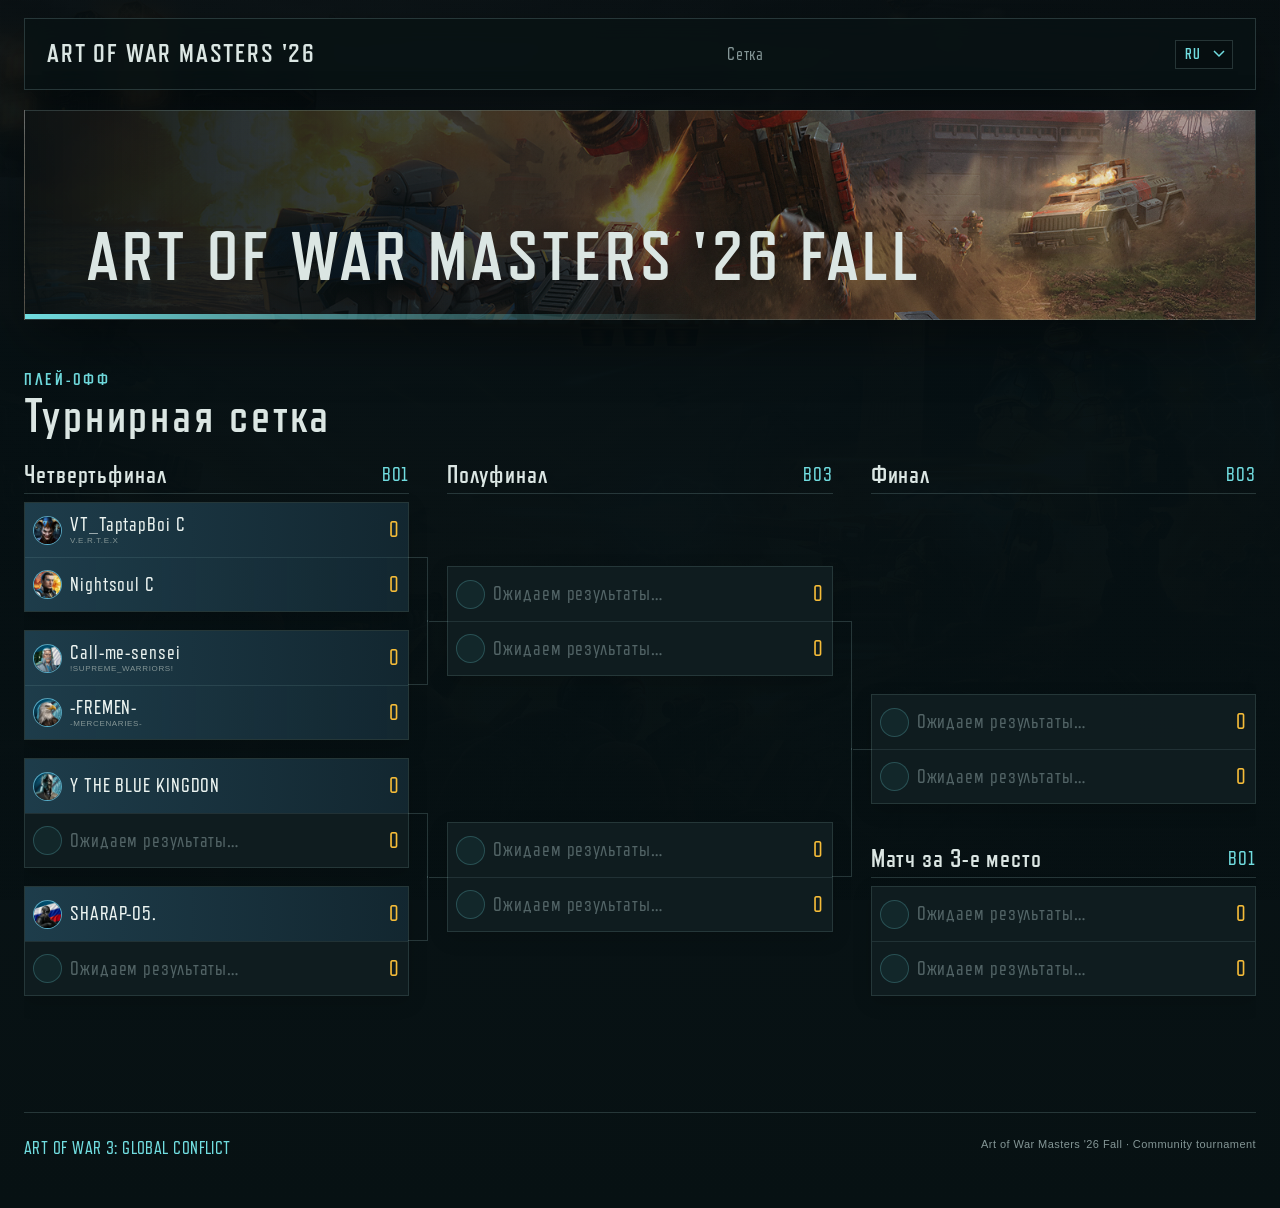
==== fall/index.html @ 6674efa5 "Publish Art of War Masters Fall portal and broadcast overlays" ====
<!doctype html>
<html data-mode="pages" lang="ru">
  <head>
    <meta charset="UTF-8" />
    <meta name="viewport" content="width=device-width, initial-scale=1" />
    <meta name="theme-color" content="#0b1114" />
    <title>Art of War Masters '26 Fall</title>
    <link rel="stylesheet" href="styles.css" /><link rel="stylesheet" href="fall.css" />
  </head>
  <body>
    <header class="site-header">
      <a class="brand" href="#top" aria-label="Art of War Masters '26 Fall">
        <span>ART OF WAR MASTERS '26</span>
      </a>
      <nav data-i18n-aria-label="navigationLabel" aria-label="Навигация по странице">
        <a href="#bracket" data-i18n="navBracket">Сетка</a>
      </nav>
      <label class="language-switch"><span class="visually-hidden" data-i18n="languageLabel">Язык</span><select id="language-select" data-i18n-aria-label="languageLabel" aria-label="Язык"><option value="ru">RU</option><option value="en">EN</option></select></label>
    </header>

    <main id="top">
      <section class="hero" aria-labelledby="page-title">
        <div class="hero-copy">
          <h1 id="page-title">ART OF WAR MASTERS '26 FALL</h1>
        </div>
      </section>

      <section class="section bracket-section" id="bracket" aria-labelledby="bracket-title">
        <div class="section-heading">
          <div>
            <p class="eyebrow" data-i18n="mainStage">Основной этап</p>
            <h2 id="bracket-title" data-i18n="bracketTitle">Турнирная сетка</h2>
          </div>
        </div>
        <div class="playoff-viewport" tabindex="0" data-i18n-aria-label="bracketLabel" aria-label="Турнирная сетка. На мобильном листайте вправо между стадиями.">
          <div class="playoff-bracket" id="bracket-content" aria-live="polite"></div>
        </div>
      </section>

    </main>

    <footer><span>ART OF WAR 3: GLOBAL CONFLICT</span><p data-i18n="footer">Art of War Masters '26 Fall · Community tournament</p></footer>

    <script src="app.js"></script>
  </body>
</html>
---- fall/styles.css ----
@font-face {
  font-family: Refrigerator;
  src: url('assets/Refrigerator-Deluxe.otf') format('opentype');
  font-weight: 400;
}

@font-face {
  font-family: Refrigerator;
  src: url('assets/Refrigerator-Deluxe-Bold.otf') format('opentype');
  font-weight: 700;
}

:root {
  --ink: #dbe6e3;
  --muted: #849696;
  --dim: #526466;
  --teal: #71dde0;
  --teal-deep: #1a777b;
  --gold: #f5bc39;
  --panel: rgba(17, 29, 31, .91);
  --line: rgba(145, 182, 181, .23);
  --line-hot: rgba(113, 222, 224, .63);
  --shadow: 0 22px 50px rgba(0, 0, 0, .35);
}

* { box-sizing: border-box; }
html { scroll-behavior: smooth; }
body {
  min-width: 320px;
  margin: 0;
  color: var(--ink);
  font-family: Refrigerator, 'Arial Narrow', Arial, sans-serif;
  font-size: 20px;
  letter-spacing: .045em;
  background: linear-gradient(180deg, rgba(5, 12, 14, .9), rgba(5, 15, 18, .98) 30%, #071113), url('assets/aow-background.jpg') center top / cover fixed;
}
body::before { content: ''; position: fixed; inset: 0; z-index: -1; opacity: .3; pointer-events: none; background: repeating-linear-gradient(0deg, transparent 0 3px, rgba(118, 225, 225, .025) 4px); }
a { color: inherit; text-decoration: none; }

.site-header { width: min(1480px, calc(100% - 48px)); min-height: 72px; margin: 18px auto; padding: 14px 22px; display: flex; justify-content: space-between; align-items: center; border: 1px solid var(--line); background: rgba(8, 18, 20, .78); box-shadow: var(--shadow); backdrop-filter: blur(12px); }
.brand { color: var(--ink); font-size: 26px; font-weight: 700; letter-spacing: .07em; line-height: 1; white-space: nowrap; }
nav { display: flex; gap: 30px; color: var(--muted); font-size: 18px; }
nav a { transition: color .2s ease; }
nav a:hover { color: var(--teal); }
.language-switch select { appearance: none; min-width: 58px; padding: 6px 23px 6px 9px; color: var(--teal); border: 1px solid var(--line); border-radius: 0; outline: 0; background: rgba(6, 15, 17, .9) url("data:image/svg+xml,%3Csvg xmlns='http://www.w3.org/2000/svg' width='12' height='8'%3E%3Cpath d='m1 1 5 5 5-5' fill='none' stroke='%2371dde0' stroke-width='1.5'/%3E%3C/svg%3E") right 7px center / 12px no-repeat; font: 700 15px Refrigerator, sans-serif; letter-spacing: .08em; cursor: pointer; }.language-switch select:focus { border-color: var(--teal); }.visually-hidden { position: absolute; width: 1px; height: 1px; overflow: hidden; clip: rect(0 0 0 0); white-space: nowrap; }.language-dialog[hidden] { display: none; }.language-dialog { position: fixed; z-index: 10; inset: 0; display: grid; place-items: center; padding: 24px; background: rgba(2, 8, 10, .8); backdrop-filter: blur(8px); }.language-dialog-card { width: min(100%, 390px); padding: 28px; border: 1px solid var(--line-hot); background: #0d1d1f; box-shadow: var(--shadow); text-align: center; }.language-dialog-card > p:not(.eyebrow) { margin-bottom: 22px; color: var(--ink); }.language-dialog-card div { display: flex; gap: 10px; }.language-dialog-card button { flex: 1; padding: 10px; color: var(--ink); border: 1px solid var(--line); background: rgba(21, 48, 50, .8); font: 700 19px Refrigerator, sans-serif; letter-spacing: .06em; cursor: pointer; }.language-dialog-card button:hover, .language-dialog-card button:focus { border-color: var(--teal); color: var(--teal); }

main { width: min(1480px, calc(100% - 48px)); margin: 0 auto; }
.hero { min-height: 210px; position: relative; display: flex; align-items: end; margin: 20px 0 50px; padding: 30px 5%; overflow: hidden; border: 1px solid var(--line); background: linear-gradient(90deg, rgba(8, 16, 18, .96) 0%, rgba(8, 16, 18, .72) 42%, rgba(8, 16, 18, .1) 80%), url('assets/aow-banner.jpg') center 44% / cover; box-shadow: var(--shadow); }
.hero::after { content: ''; position: absolute; left: 0; right: 0; bottom: 0; height: 5px; background: linear-gradient(90deg, var(--teal), transparent 55%); }
.hero-copy { position: relative; z-index: 1; max-width: 860px; }
.eyebrow { margin: 0 0 8px; color: var(--teal); font-size: 17px; font-weight: 700; letter-spacing: .16em; text-transform: uppercase; }
h1, h2, h3, p { margin-top: 0; }
h1 { margin: 0; color: var(--ink); font-size: clamp(40px, 5.4vw, 76px); line-height: .88; letter-spacing: .06em; }

.section { margin-bottom: 80px; }
.section-heading { display: flex; align-items: end; justify-content: space-between; gap: 25px; margin-bottom: 20px; }
h2 { margin-bottom: 0; font-size: 48px; line-height: .8; letter-spacing: .06em; }
.stage-note { max-width: 300px; margin: 0; color: var(--muted); font-family: Arial, sans-serif; font-size: 13px; line-height: 1.5; letter-spacing: .01em; text-align: right; }
.playoff-round header, .third-place header { display: flex; justify-content: space-between; align-items: start; min-height: 38px; border-bottom: 1px solid var(--line); }.playoff-round h3, .third-place h3 { margin: 0; font-size: 25px; line-height: 1; }.playoff-round header span, .third-place header span { color: var(--teal); font-size: 16px; }.match { position: relative; width: 100%; border: 1px solid rgba(145, 182, 181, .2); background: rgba(12, 26, 28, .88); box-shadow: 0 6px 18px rgba(0, 0, 0, .16); }.player { min-height: 37px; display: flex; align-items: center; gap: 8px; padding: 4px 8px; background: transparent; }.player + .player { border-top: 1px solid rgba(145, 182, 181, .14); }.avatar { width: 29px; height: 29px; flex: 0 0 29px; border: 1px solid rgba(113, 222, 224, .55); border-radius: 50%; background: #16363a; }.player-copy { min-width: 0; display: grid; gap: 1px; }.player-name { overflow: hidden; color: #edf5f2; font-size: 20px; line-height: 1; text-overflow: ellipsis; white-space: nowrap; }.clan-name { overflow: hidden; color: var(--muted); font-family: Arial, sans-serif; font-size: 8px; line-height: 1.2; letter-spacing: .08em; text-overflow: ellipsis; white-space: nowrap; }.player-score { margin-left: auto; color: var(--gold); font-size: 22px; font-weight: 400; line-height: 1; }.player-empty { background: rgba(21, 35, 37, .44); }.player-empty .player-name { color: var(--dim); }.ghost-avatar { border-color: rgba(132, 150, 150, .2); background: transparent; }.is-eliminated { filter: saturate(.25); opacity: .38; }.is-eliminated .player-name { text-decoration: line-through; }
.no-stream { display: flex; flex-direction: column; }.no-stream .player { flex: 1; }.stream-link { min-height: 20px; display: flex; align-items: center; gap: 5px; margin-top: 2px; padding: 2px 6px; color: #bdd1cf; background: rgba(86, 32, 41, .42); font-family: Arial, sans-serif; font-size: 9px; letter-spacing: .02em; transition: background .2s ease; }.stream-link:hover { background: rgba(159, 45, 56, .7); }.stream-link span { padding: 2px 4px; color: #fff; background: #c33846; font-size: 7px; font-weight: 700; letter-spacing: .06em; }
.qualifying-match .stream-link { min-height: 34px; padding: 4px 7px; font-size: 10px; }.qualifying-match .stream-link span { padding: 3px 5px; font-size: 8px; }
.player-confederation { background: linear-gradient(90deg, rgba(57, 111, 142, .42), rgba(45, 87, 119, .24)); }.player-confederation .avatar { border-color: rgba(121, 209, 236, .72); background: #24475c; }.player-resistance { background: linear-gradient(90deg, rgba(130, 55, 61, .38), rgba(108, 42, 49, .22)); }.player-resistance .avatar { border-color: rgba(233, 126, 132, .7); background: #542d32; }

@media (min-width: 901px) { .third-place { top: 703px; padding-top: 0; } }
.playoff-viewport { overflow-x: auto; padding: 1px 0 18px; scrollbar-color: var(--teal-deep) rgba(5, 14, 16, .6); scrollbar-width: thin; }.playoff-viewport:focus { outline: 1px solid var(--line-hot); outline-offset: 3px; }.playoff-bracket { --match-height: 112px; position: relative; min-width: 1900px; height: 1060px; }.bracket-lines { position: absolute; z-index: 0; top: 38px; left: 0; width: 100%; height: 1020px; overflow: visible; }.bracket-lines path { fill: none; stroke: rgba(113, 222, 224, .5); stroke-width: 1; vector-effect: non-scaling-stroke; }.bracket-lines .third-line { stroke: rgba(113, 222, 224, .7); }.playoff-round { position: absolute; z-index: 1; top: 0; width: 285px; }.playoff-round-0 { left: 0; width: 620px; }.playoff-round-1 { left: 680px; }.playoff-round-2 { left: 1015px; }.playoff-round-3 { left: 1350px; }.final-stage { left: 1685px; }.playoff-matches { position: relative; height: 1020px; padding: 10px; background: transparent; }.match { min-height: var(--match-height); }.playoff-round-0 .playoff-matches { display: grid; grid-template-columns: repeat(2, minmax(0, 1fr)); grid-template-rows: repeat(8, var(--match-height)); gap: 14px 16px; }.playoff-round-1 .playoff-matches .match, .playoff-round-2 .playoff-matches .match, .playoff-round-3 .playoff-matches .match, .final-stage > .playoff-matches .match { position: absolute; left: 10px; right: 10px; }.playoff-round-1 .match:nth-child(1) { top: 10px; }.playoff-round-1 .match:nth-child(2) { top: 136px; }.playoff-round-1 .match:nth-child(3) { top: 262px; }.playoff-round-1 .match:nth-child(4) { top: 388px; }.playoff-round-1 .match:nth-child(5) { top: 514px; }.playoff-round-1 .match:nth-child(6) { top: 640px; }.playoff-round-1 .match:nth-child(7) { top: 766px; }.playoff-round-1 .match:nth-child(8) { top: 892px; }.playoff-round-2 .match:nth-child(1) { top: 73px; }.playoff-round-2 .match:nth-child(2) { top: 325px; }.playoff-round-2 .match:nth-child(3) { top: 577px; }.playoff-round-2 .match:nth-child(4) { top: 829px; }.playoff-round-3 .match:nth-child(1) { top: 199px; }.playoff-round-3 .match:nth-child(2) { top: 703px; }.final-stage > .playoff-matches .match { top: 451px; }.third-place { position: absolute; top: 577px; left: 0; width: 100%; padding-top: 90px; }.third-place .playoff-matches { height: auto; padding: 10px; }.third-place h3 { font-size: 25px; }.points-card::after { display: none; }.bracket-hint { display: none; margin: 10px 0 0; color: var(--muted); font-family: Arial, sans-serif; font-size: 12px; text-align: right; }

.ranking-layout { display: grid; grid-template-columns: minmax(0, 1fr) 330px; gap: 25px; align-items: end; }.ranking-table { border: 1px solid var(--line); background: var(--panel); box-shadow: var(--shadow); }.ranking-head, .ranking-row { display: grid; grid-template-columns: 55px minmax(160px, 1.1fr) minmax(210px, 1.6fr) 75px; align-items: center; gap: 15px; padding: 10px 16px; }.ranking-head { min-height: 41px; color: var(--muted); border-bottom: 1px solid var(--line); font-size: 14px; }.ranking-head span:last-child { text-align: right; }.ranking-row { min-height: 58px; border-bottom: 1px solid rgba(145, 182, 181, .12); transition: background .2s ease; }.ranking-row:last-child { border: 0; }.ranking-row:hover { background: rgba(105, 211, 214, .06); }.rank { color: var(--teal); font-size: 18px; }.clan { display: flex; align-items: center; gap: 10px; }.clan img { width: 30px; height: 30px; border: 1px solid rgba(245, 188, 57, .45); border-radius: 50%; background: #51391a; }.clan b { font-size: 20px; }.representatives { overflow: hidden; color: var(--muted); font-family: Arial, sans-serif; font-size: 12px; letter-spacing: .01em; text-overflow: ellipsis; white-space: nowrap; }.clan-points { color: var(--gold); font-size: 28px; text-align: right; }
.points-card { position: relative; overflow: hidden; padding: 25px; border: 1px solid var(--line); background: linear-gradient(160deg, rgba(38, 53, 45, .98), rgba(19, 31, 33, .96)); box-shadow: var(--shadow); }.points-card::after { content: '26'; position: absolute; right: -11px; bottom: -31px; color: rgba(113, 222, 224, .07); font-size: 210px; font-weight: 700; }.points-card > * { position: relative; z-index: 1; }.points-card h3 { margin-bottom: 21px; font-size: 31px; line-height: .9; }.point-row { display: flex; align-items: center; justify-content: space-between; min-height: 33px; color: #aab9b6; border-bottom: 1px solid rgba(145, 182, 181, .15); font-size: 17px; }.point-row strong { color: var(--teal); font-size: 22px; }.point-row.winner-points { color: #f3df9b; }.point-row.winner-points strong { color: var(--gold); font-size: 27px; }.points-footnote { margin: 18px 0 0; color: var(--muted); font-family: Arial, sans-serif; font-size: 11px; line-height: 1.45; letter-spacing: .01em; }

footer { display: flex; justify-content: space-between; width: min(1480px, calc(100% - 48px)); margin: 0 auto; padding: 25px 0 50px; color: var(--muted); border-top: 1px solid var(--line); font-family: Arial, sans-serif; font-size: 11px; letter-spacing: .04em; }footer span { color: var(--teal); font-family: Refrigerator, sans-serif; font-size: 18px; }footer p { margin: 0; }

@media (max-width: 900px) { .ranking-layout { grid-template-columns: 1fr; }.points-card { max-width: 500px; }.playoff-viewport { scroll-snap-type: x mandatory; }.playoff-bracket { display: flex; min-width: 0; height: auto; gap: 14px; }.bracket-lines { display: none; }.playoff-round { position: relative; inset: auto; min-width: 100%; scroll-snap-align: start; scroll-snap-stop: always; }.playoff-matches, .playoff-round-0 .playoff-matches { display: grid; grid-template-rows: none; height: auto; gap: 10px; padding: 10px; }.playoff-round-0 .playoff-matches { grid-template-columns: repeat(2, minmax(0, 1fr)); }.playoff-round-1 .playoff-matches, .playoff-round-2 .playoff-matches, .playoff-round-3 .playoff-matches, .final-stage > .playoff-matches { grid-template-columns: 1fr; }.playoff-round-1 .playoff-matches .match, .playoff-round-2 .playoff-matches .match, .playoff-round-3 .playoff-matches .match, .final-stage > .playoff-matches .match { position: relative; inset: auto; min-height: var(--match-height); }.third-place { position: relative; top: auto; left: auto; padding-top: 48px; }.bracket-hint { display: block; } }
@media (max-width: 620px) { body { font-size: 17px; } .site-header, main, footer { width: min(100% - 28px, 1480px); }.site-header { min-height: 54px; margin-top: 10px; padding: 10px; }.brand { font-size: 15px; letter-spacing: .04em; } nav { gap: 12px; font-size: 14px; }.hero { min-height: 104px; margin: 14px 0 35px; padding: 16px; background: linear-gradient(90deg, rgba(8, 16, 18, .88), rgba(8, 16, 18, .28)), url('assets/aow-banner.jpg') 60% center / cover; }.hero::after { height: 3px; } h1 { max-width: 225px; font-size: 35px; line-height: .87; letter-spacing: .04em; }.section { margin-bottom: 48px; }.section-heading { margin-bottom: 14px; }.section-heading .eyebrow { margin-bottom: 5px; font-size: 13px; } h2 { font-size: 36px; }.stage-note { display: none; }.ranking-main .stage-note { display: block; max-width: none; margin-top: 8px; color: var(--muted); text-align: left; }.playoff-round header, .third-place header { min-height: 36px; }.playoff-round h3, .third-place h3 { font-size: 23px; }.playoff-round header span, .third-place header span { font-size: 15px; }.playoff-matches { gap: 10px; padding: 10px; }.playoff-round-0 .playoff-matches { grid-template-columns: repeat(2, minmax(0, 1fr)); gap: 8px; }.player { min-height: 41px; gap: 7px; padding: 4px 35px 4px 6px; }.avatar { width: 32px; height: 32px; flex-basis: 32px; }.player-copy { gap: 1px; }.player-name { font-size: 19px; }.clan-name { font-size: 7px; }.match-score { right: 5px; font-size: 17px; }.stream-link { min-height: 22px; gap: 5px; padding: 3px 5px; font-size: 8px; }.stream-link span { padding: 2px 4px; font-size: 7px; }.playoff-round-1 .playoff-matches, .playoff-round-2 .playoff-matches, .playoff-round-3 .playoff-matches, .third-place .playoff-matches { grid-template-columns: 1fr; }.final-stage .player { min-height: 52px; }.final-stage .avatar { width: 40px; height: 40px; flex-basis: 40px; }.final-stage .player-name { font-size: 23px; }.final-stage .match-score { font-size: 22px; }.third-place { padding-top: 48px; }.third-place .player { min-height: 50px; }.third-place .avatar { width: 38px; height: 38px; flex-basis: 38px; }.third-place .player-name { font-size: 22px; }.bracket-hint { display: block; font-size: 10px; }.ranking-head, .ranking-row { grid-template-columns: 31px minmax(130px, 1fr) 42px; gap: 7px; padding: 9px; }.ranking-head span:nth-child(3), .representatives { display: none; }.clan b { font-size: 17px; }.ranking-head { font-size: 12px; } footer { display: block; } footer p { margin-top: 7px; } }

@media (max-width: 620px) { .player { min-height: 37px; gap: 5px; padding: 4px 5px; }.avatar { width: 25px; height: 25px; flex-basis: 25px; }.player-name { font-size: 15px; }.clan-name { font-size: 6px; }.player-score { flex: 0 0 12px; font-size: 16px; text-align: right; }.stream-link { min-height: 19px; gap: 4px; padding: 2px 4px; font-size: 7px; }.stream-link span { padding: 2px 3px; font-size: 6px; }.final-stage .player, .third-place .player { min-height: 43px; }.final-stage .avatar, .third-place .avatar { width: 29px; height: 29px; flex-basis: 29px; }.final-stage .player-name, .third-place .player-name { font-size: 18px; } }
@media (max-width: 420px) { .site-header { gap: 8px; }.brand { font-size: 13px; }.language-switch select { min-width: 48px; padding-left: 6px; font-size: 13px; } }
.match-status { display: block; padding: 3px 6px; color: #f3df9b; background: rgba(245, 188, 57, .1); font-family: Arial, sans-serif; font-size: 8px; letter-spacing: .08em; text-transform: uppercase; }
.stream-link .match-status { display: inline; color: #f3df9b; background: rgba(245, 188, 57, .18); text-transform: none; }
---- fall/fall.css ----
.playoff-bracket {
  --card-height: 108px;
  --half-step: 64px;
  --lane-gap: 38px;
  display: grid;
  grid-template-columns: repeat(3, minmax(0, 1fr));
  gap: var(--lane-gap);
  min-width: 0;
  height: auto;
}
.fall-round {
  display: grid;
  grid-template-rows: repeat(8, var(--half-step));
  grid-column: 1;
  grid-row: 1;
  min-width: 0;
  padding-top: 46px;
  position: relative;
}
.fall-round-1 { grid-column: 2; }
.fall-round-2, .fall-round-3 { grid-column: 3; }
.fall-round-3 { pointer-events: none; }
.fall-round-3 .fall-match { pointer-events: auto; }
.fall-round header {
  position: absolute;
  inset: 0 0 auto;
  height: 38px;
  display: flex;
  justify-content: space-between;
  align-items: center;
  border-bottom: 1px solid var(--line);
}
.fall-round header h3 { font-size: 25px; margin: 0; }
.fall-round header span { color: var(--teal); }
.fall-round-3 header { top: calc(6 * var(--half-step)); }
.fall-match { align-self: start; position: relative; min-width: 0; min-height: 0; }
.fall-match .player { height: calc(var(--card-height) / 2); }
.fall-avatar { display: grid; overflow: hidden; flex-shrink: 0; place-items: center; }
.fall-avatar img { width: 100%; height: 100%; object-fit: cover; }
.player-confederation .fall-avatar { background: url('../avatar-confederation.png') center / cover; }
.player-resistance .fall-avatar { background: url('../avatar-resistance.png') center / cover; }
.player-neutral .fall-avatar { opacity: .45; }
.fall-round-0 .fall-match::after, .fall-round-1 .fall-match::after {
  content: '';
  position: absolute;
  top: 50%;
  left: 100%;
  width: calc(var(--lane-gap) / 2);
  height: var(--half-step);
  border: solid var(--line);
  border-width: 1px 1px 0 0;
}
.fall-round-1 .fall-match::after { height: calc(2 * var(--half-step)); }
.fall-round-0 .fall-match:nth-of-type(even)::after,
.fall-round-1 .fall-match:nth-of-type(even)::after { transform: translateY(-100%); border-width: 0 1px 1px 0; }
.fall-round-1 .fall-match::before, .fall-round-2 .fall-match::before {
  content: '';
  position: absolute;
  top: 50%;
  right: 100%;
  width: calc(var(--lane-gap) / 2);
  border-top: 1px solid var(--line);
}
@media (max-width: 900px) {
  .playoff-viewport { overflow: visible; }
  .playoff-bracket { grid-template-columns: 1fr; gap: 24px; }
  .fall-round { display: flex; flex-direction: column; grid-area: auto; gap: 10px; padding-top: 0; }
  .fall-round header, .fall-round-3 header { position: static; }
  .fall-match::after, .fall-match::before, .bracket-hint { display: none; }
}
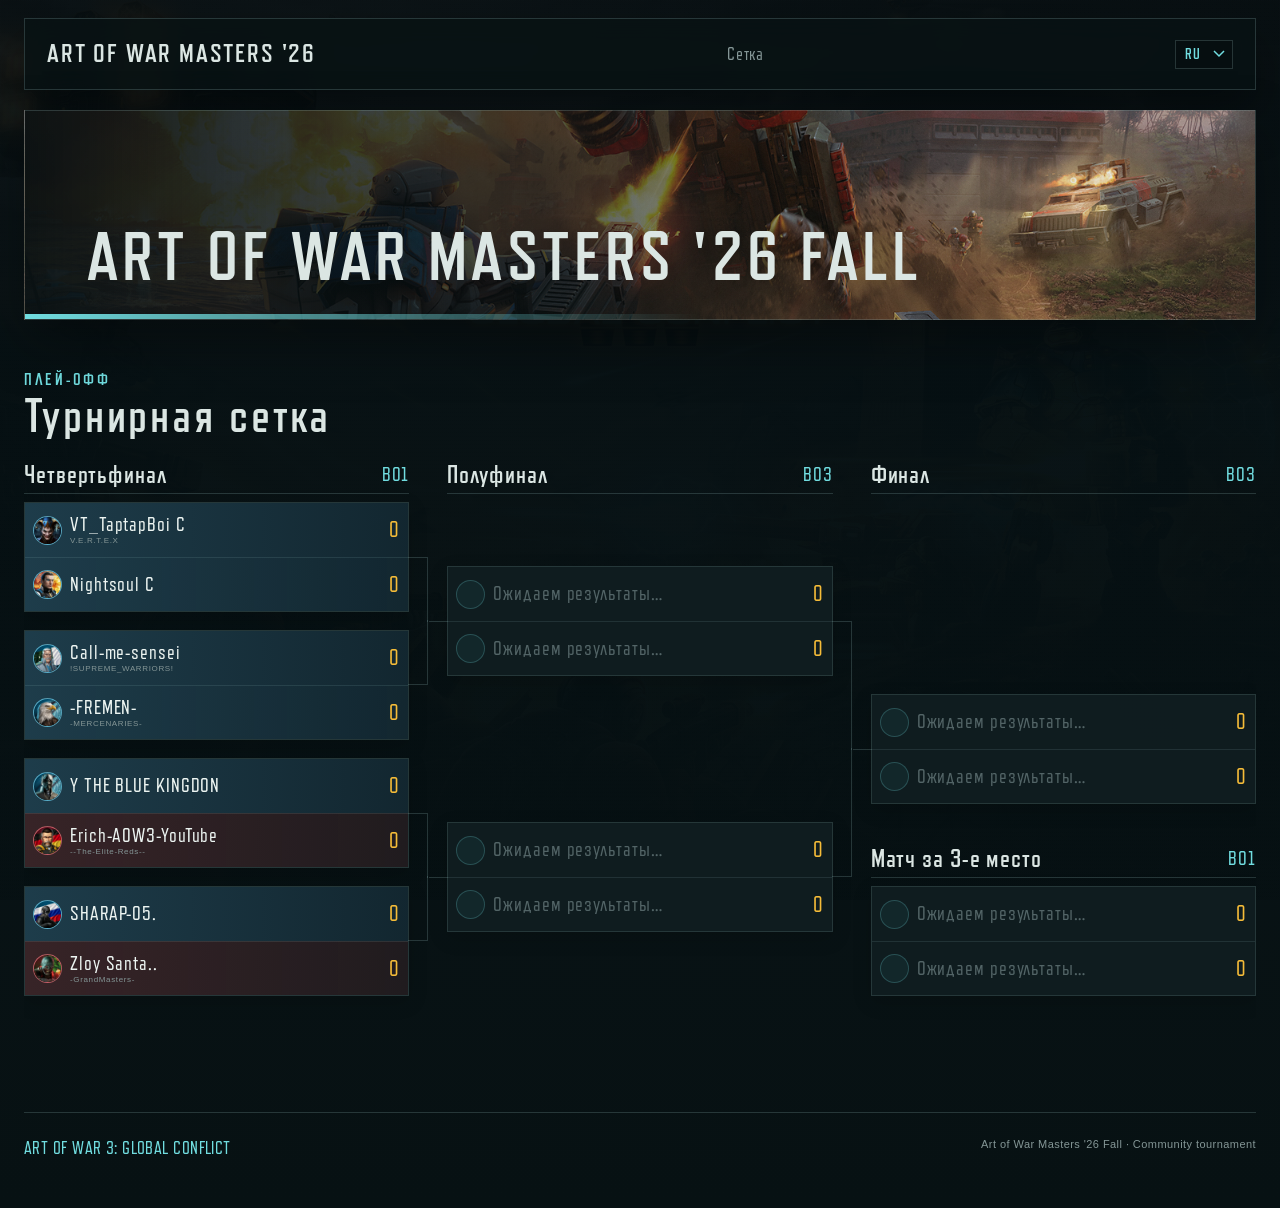
==== commit 54cc17fe: "Use current branch URL for the public bracket feed" ====
--- a/fall/index.html
+++ b/fall/index.html
@@ -1,5 +1,5 @@
 <!doctype html>
-<html data-mode="pages" lang="ru">
+<html data-mode="pages" data-feed="https://raw.githubusercontent.com/aow3-datavault/aow-masters-26-fall/refs/heads/main/state.json" lang="ru">
   <head>
     <meta charset="UTF-8" />
     <meta name="viewport" content="width=device-width, initial-scale=1" />
